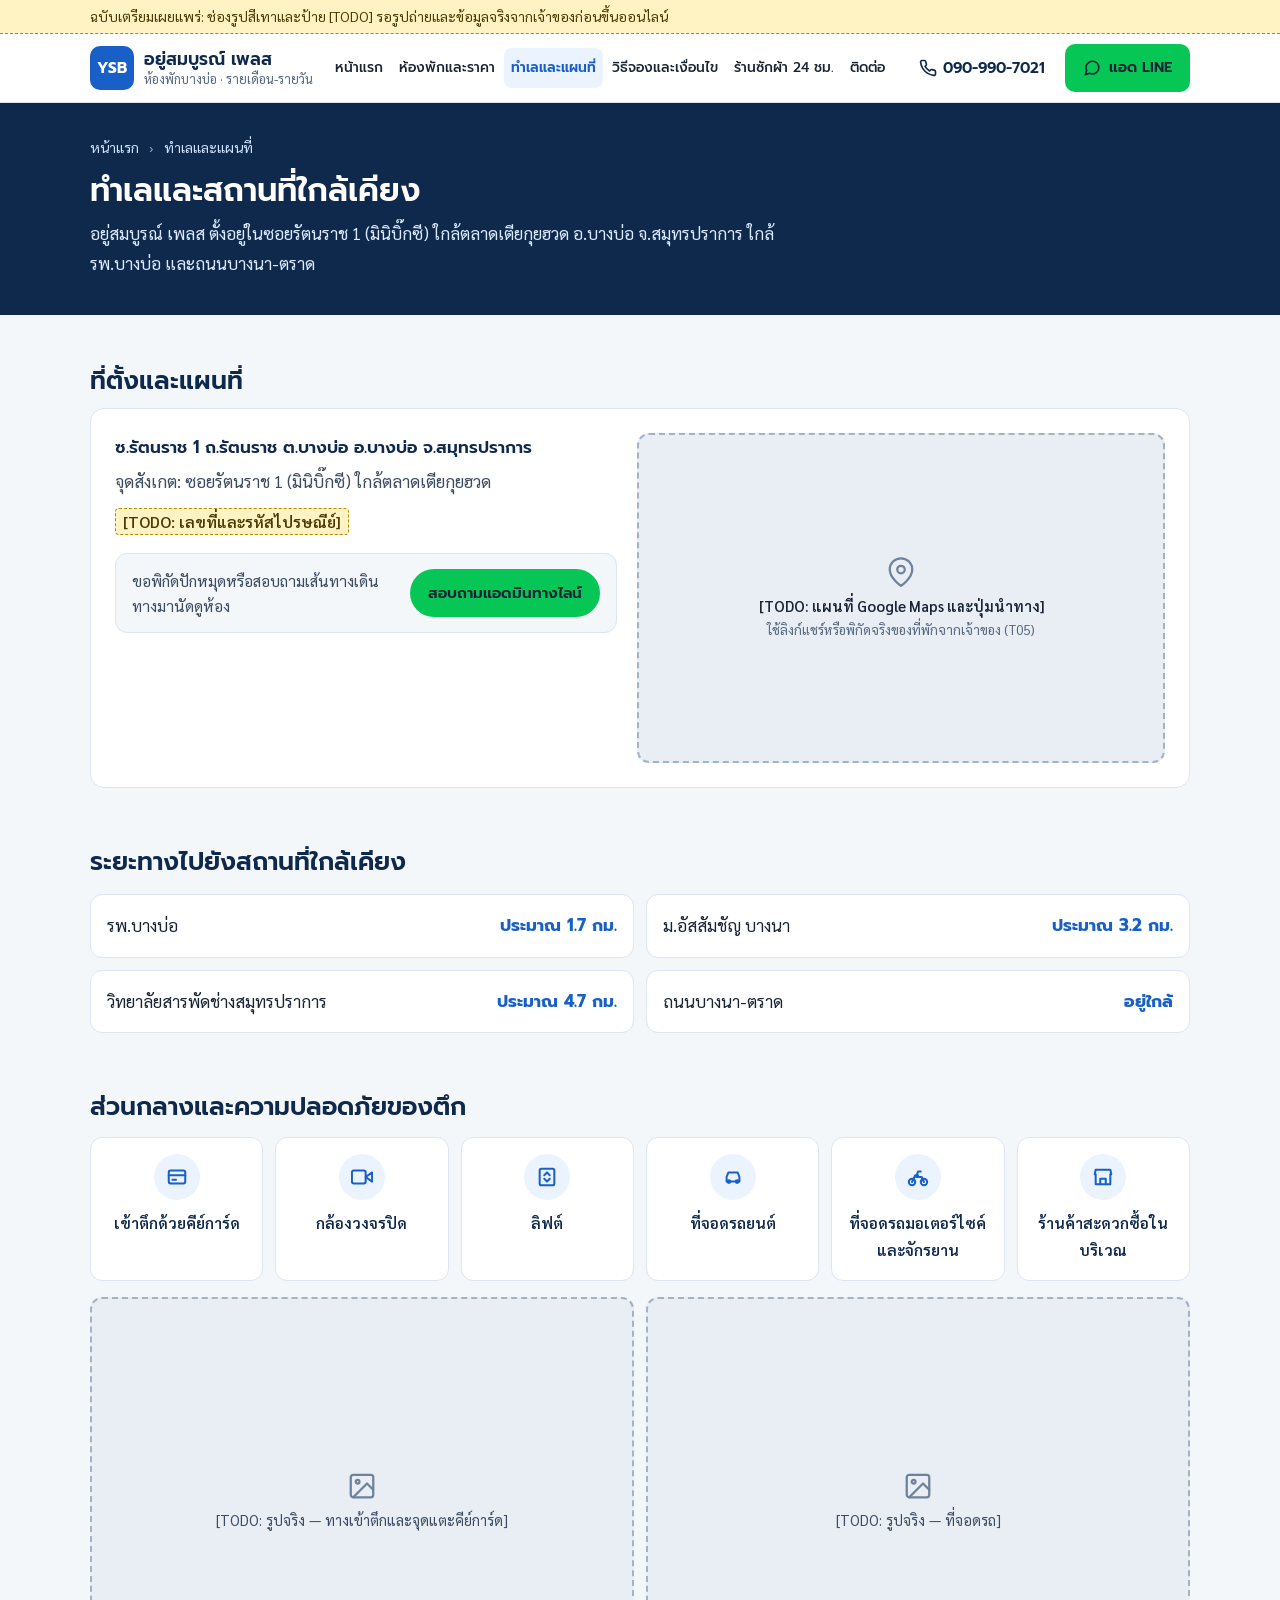
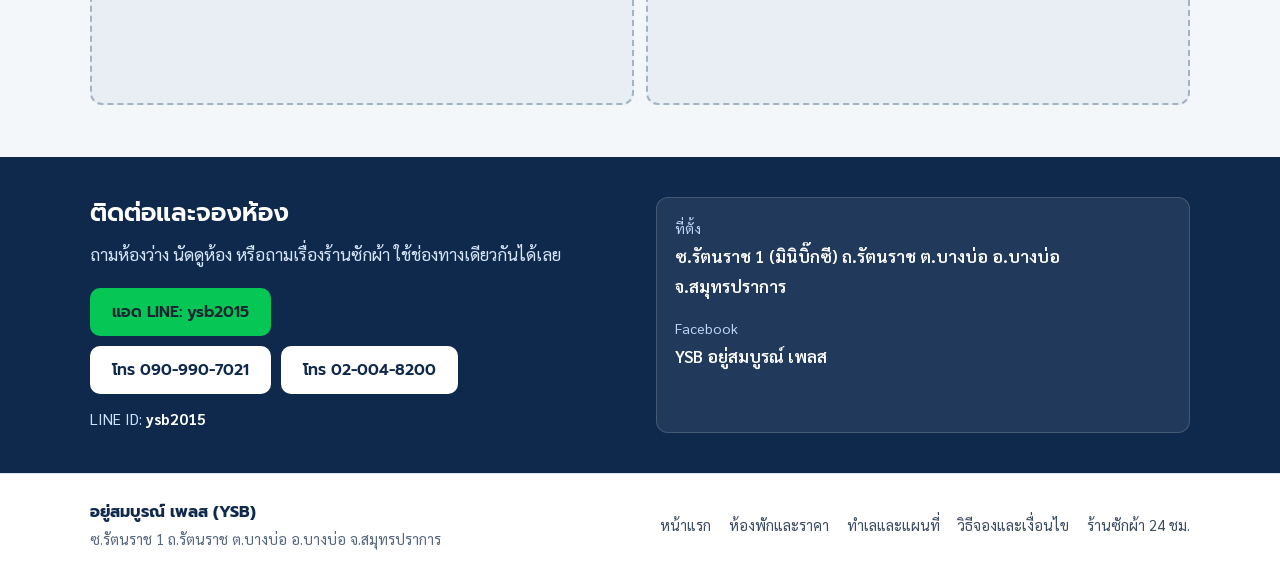
==== location.html @ c750a1c7 "YSB อยู่สมบูรณ์เพลส website (draft, noindex)" ====
<!doctype html>
<html lang="th">
<head>
  <meta charset="utf-8">
  <meta name="viewport" content="width=device-width, initial-scale=1, viewport-fit=cover">
  <title>ทำเลและสถานที่ใกล้เคียง บางบ่อ | อยู่สมบูรณ์ เพลส (YSB)</title>
  <meta name="description" content="ที่ตั้งและทำเล อยู่สมบูรณ์ เพลส ซอยรัตนราช 1 (มินิบิ๊กซี) ใกล้ตลาดเตียกุยฮวด อ.บางบ่อ จ.สมุทรปราการ ห่าง รพ.บางบ่อ ประมาณ 1.7 กม. และ ม.อัสสัมชัญ บางนา ประมาณ 3.2 กม.">
  <meta name="robots" content="noindex">

  <meta property="og:type" content="website">
  <meta property="og:locale" content="th_TH">
  <meta property="og:site_name" content="อยู่สมบูรณ์ เพลส (YSB)">
  <meta property="og:title" content="ทำเลและสถานที่ใกล้เคียง บางบ่อ | อยู่สมบูรณ์ เพลส (YSB)">
  <meta property="og:description" content="ซอยรัตนราช 1 (มินิบิ๊กซี) ใกล้ รพ.บางบ่อ ประมาณ 1.7 กม. และถนนบางนา-ตราด พร้อมส่วนกลางและที่จอดรถ">

  <link rel="icon" type="image/svg+xml" href="assets/favicon.svg">
  <link rel="preconnect" href="https://fonts.googleapis.com">
  <link rel="preconnect" href="https://fonts.gstatic.com" crossorigin>
  <link href="https://fonts.googleapis.com/css2?family=Prompt:wght@500;600;700&family=Sarabun:wght@400;600;700&display=swap" rel="stylesheet">
  <link rel="stylesheet" href="styles.css">
</head>
<body>
  <a class="skip-link" href="#main">ข้ามไปที่เนื้อหา</a>

  <div class="draft-bar" role="note">
    <div class="wrap">
      <span>ฉบับเตรียมเผยแพร่: ช่องรูปสีเทาและป้าย [TODO] รอรูปถ่ายและข้อมูลจริงจากเจ้าของก่อนขึ้นออนไลน์</span>
    </div>
  </div>

  <header class="site-header">
    <div class="wrap header-inner">
      <a class="brand" href="index.html" aria-label="อยู่สมบูรณ์ เพลส (YSB) หน้าแรก">
        <span class="brand-mark" aria-hidden="true">YSB</span>
        <span class="brand-text">
          <strong>อยู่สมบูรณ์ เพลส</strong>
          <small>ห้องพักบางบ่อ · รายเดือน-รายวัน</small>
        </span>
      </a>

      <nav class="main-nav" aria-label="เมนูหลัก">
        <a href="index.html">หน้าแรก</a>
        <a href="rooms.html">ห้องพักและราคา</a>
        <a href="location.html" aria-current="page">ทำเลและแผนที่</a>
        <a href="terms.html">วิธีจองและเงื่อนไข</a>
        <a href="laundry.html">ร้านซักผ้า 24 ชม.</a>
        <a href="#contact">ติดต่อ</a>
      </nav>

      <div class="header-actions">
        <a class="header-phone" href="tel:+66909907021">
          <svg class="ico" viewBox="0 0 24 24" aria-hidden="true"><path d="M22 16.92v3a2 2 0 0 1-2.18 2 19.79 19.79 0 0 1-8.63-3.07 19.5 19.5 0 0 1-6-6 19.79 19.79 0 0 1-3.07-8.67A2 2 0 0 1 4.11 2h3a2 2 0 0 1 2 1.72c.127.96.361 1.903.7 2.81a2 2 0 0 1-.45 2.11L8.09 9.91a16 16 0 0 0 6 6l1.27-1.27a2 2 0 0 1 2.11-.45c.907.339 1.85.573 2.81.7A2 2 0 0 1 22 16.92z"/></svg>
          <span>090-990-7021</span>
        </a>
        <a class="btn btn-line header-line" href="https://line.me/ti/p/~ysb2015" target="_blank" rel="noopener" aria-label="แอด LINE ถามห้องว่าง">
          <svg class="ico" viewBox="0 0 24 24" aria-hidden="true"><path d="M21 11.5a8.38 8.38 0 0 1-.9 3.8 8.5 8.5 0 0 1-7.6 4.7 8.38 8.38 0 0 1-3.8-.9L3 21l1.9-5.7a8.38 8.38 0 0 1-.9-3.8 8.5 8.5 0 0 1 4.7-7.6 8.38 8.38 0 0 1 3.8-.9h.5a8.48 8.48 0 0 1 8 8v.5z"/></svg>
          <span>แอด LINE<span class="line-label-extra"> ถามห้องว่าง</span></span>
        </a>
        <button class="menu-toggle" type="button" aria-expanded="false" aria-controls="mobile-nav" aria-label="เปิดเมนูนำทาง">
          <svg class="ico" viewBox="0 0 24 24" aria-hidden="true"><line x1="3" y1="6" x2="21" y2="6"/><line x1="3" y1="12" x2="21" y2="12"/><line x1="3" y1="18" x2="21" y2="18"/></svg>
        </button>
      </div>
    </div>

    <nav class="mobile-nav" id="mobile-nav" aria-label="เมนูมือถือ" hidden>
      <div class="wrap mobile-nav-links">
        <a href="index.html">หน้าแรก</a>
        <a href="rooms.html">ห้องพักและราคา</a>
        <a href="location.html" aria-current="page">ทำเลและแผนที่</a>
        <a href="terms.html">วิธีจอง เงื่อนไข และคำถามพบบ่อย</a>
        <a href="laundry.html">ร้านซักผ้า 24 ชั่วโมง</a>
        <a href="#contact">ติดต่อและจองห้อง</a>
      </div>
    </nav>
  </header>

  <main id="main">
    <section class="page-banner">
      <div class="wrap">
        <nav class="breadcrumb" aria-label="เส้นทางหน้า">
          <a href="index.html">หน้าแรก</a>
          <span aria-hidden="true">›</span>
          <span>ทำเลและแผนที่</span>
        </nav>
        <h1>ทำเลและสถานที่ใกล้เคียง</h1>
        <p>อยู่สมบูรณ์ เพลส ตั้งอยู่ในซอยรัตนราช 1 (มินิบิ๊กซี) ใกล้ตลาดเตียกุยฮวด อ.บางบ่อ จ.สมุทรปราการ ใกล้ รพ.บางบ่อ และถนนบางนา-ตราด</p>
      </div>
    </section>

    <section class="section" id="address-map">
      <div class="wrap">
        <h2>ที่ตั้งและแผนที่</h2>
        <div class="card location-card">
          <div class="location-info">
            <p class="address-line">ซ.รัตนราช 1 ถ.รัตนราช ต.บางบ่อ อ.บางบ่อ จ.สมุทรปราการ</p>
            <p class="landmark-line">จุดสังเกต: ซอยรัตนราช 1 (มินิบิ๊กซี) ใกล้ตลาดเตียกุยฮวด</p>
            <p class="todo-line"><span class="todo" data-todo="T05">[TODO: เลขที่และรหัสไปรษณีย์]</span></p>

            <div class="ask">
              <p>ขอพิกัดปักหมุดหรือสอบถามเส้นทางเดินทางมานัดดูห้อง</p>
              <a class="ask-line" href="https://line.me/ti/p/~ysb2015" target="_blank" rel="noopener">สอบถามแอดมินทางไลน์</a>
            </div>
          </div>

          <!-- แทนด้วย iframe แผนที่ Google ของที่พัก (title="แผนที่อยู่สมบูรณ์ เพลส", loading="lazy") และปุ่มนำทางด้วย Google Maps -->
          <figure class="photo-slot map-slot" data-todo="T05">
            <svg class="photo-ico" viewBox="0 0 24 24" aria-hidden="true"><path d="M21 10c0 7-9 13-9 13s-9-6-9-13a9 9 0 0 1 18 0z"/><circle cx="12" cy="10" r="3"/></svg>
            <figcaption>
              <strong>[TODO: แผนที่ Google Maps และปุ่มนำทาง]</strong>
              <small>ใช้ลิงก์แชร์หรือพิกัดจริงของที่พักจากเจ้าของ (T05)</small>
            </figcaption>
          </figure>
        </div>
      </div>
    </section>

    <section class="section" id="nearby">
      <div class="wrap">
        <h2>ระยะทางไปยังสถานที่ใกล้เคียง</h2>
        <div class="nearby-cards">
          <div class="nearby-card">
            <span>รพ.บางบ่อ</span>
            <strong>ประมาณ 1.7 กม.</strong>
          </div>
          <div class="nearby-card">
            <span>ม.อัสสัมชัญ บางนา</span>
            <strong>ประมาณ 3.2 กม.</strong>
          </div>
          <div class="nearby-card">
            <span>วิทยาลัยสารพัดช่างสมุทรปราการ</span>
            <strong>ประมาณ 4.7 กม.</strong>
          </div>
          <div class="nearby-card">
            <span>ถนนบางนา-ตราด</span>
            <strong>อยู่ใกล้</strong>
          </div>
        </div>
      </div>
    </section>

    <section class="section" id="building-facilities">
      <div class="wrap">
        <h2>ส่วนกลางและความปลอดภัยของตึก</h2>
        <ul class="amenity-grid">
          <li class="amenity-item">
            <span class="amenity-icon" aria-hidden="true">
              <svg viewBox="0 0 24 24"><rect x="3" y="5" width="18" height="14" rx="2"/><line x1="3" y1="10" x2="21" y2="10"/><line x1="7" y1="15" x2="11" y2="15"/></svg>
            </span>
            <span>เข้าตึกด้วยคีย์การ์ด</span>
          </li>
          <li class="amenity-item">
            <span class="amenity-icon" aria-hidden="true">
              <svg viewBox="0 0 24 24"><path d="M23 7l-7 5 7 5V7z"/><rect x="1" y="5" width="15" height="14" rx="2"/></svg>
            </span>
            <span>กล้องวงจรปิด</span>
          </li>
          <li class="amenity-item">
            <span class="amenity-icon" aria-hidden="true">
              <svg viewBox="0 0 24 24"><rect x="4" y="3" width="16" height="18" rx="2"/><polyline points="9 10 12 7 15 10"/><polyline points="9 14 12 17 15 14"/></svg>
            </span>
            <span>ลิฟต์</span>
          </li>
          <li class="amenity-item">
            <span class="amenity-icon" aria-hidden="true">
              <svg viewBox="0 0 24 24"><path d="M5 17h14v-5l-2-5H7l-2 5v5z"/><circle cx="7.5" cy="17" r="1.5"/><circle cx="16.5" cy="17" r="1.5"/></svg>
            </span>
            <span>ที่จอดรถยนต์</span>
          </li>
          <li class="amenity-item">
            <span class="amenity-icon" aria-hidden="true">
              <svg viewBox="0 0 24 24"><circle cx="5.5" cy="17.5" r="3.5"/><circle cx="18.5" cy="17.5" r="3.5"/><path d="M15 6h-3l-2 6h6l2.5 5.5"/><path d="M5.5 17.5L9 10h3"/></svg>
            </span>
            <span>ที่จอดรถมอเตอร์ไซค์และจักรยาน</span>
          </li>
          <li class="amenity-item">
            <span class="amenity-icon" aria-hidden="true">
              <svg viewBox="0 0 24 24"><path d="M3 9l1-5h16l1 5"/><path d="M4 9v11h16V9"/><path d="M9 20v-6h6v6"/></svg>
            </span>
            <span>ร้านค้าสะดวกซื้อในบริเวณ</span>
          </li>
        </ul>

        <div class="photo-row-two">
          <figure class="photo-slot" data-todo="T04">
            <svg class="photo-ico" viewBox="0 0 24 24" aria-hidden="true"><rect x="3" y="3" width="18" height="18" rx="2"/><circle cx="8.5" cy="8.5" r="1.5"/><polyline points="21 15 16 10 5 21"/></svg>
            <figcaption>[TODO: รูปจริง — ทางเข้าตึกและจุดแตะคีย์การ์ด]</figcaption>
          </figure>
          <figure class="photo-slot" data-todo="T04">
            <svg class="photo-ico" viewBox="0 0 24 24" aria-hidden="true"><rect x="3" y="3" width="18" height="18" rx="2"/><circle cx="8.5" cy="8.5" r="1.5"/><polyline points="21 15 16 10 5 21"/></svg>
            <figcaption>[TODO: รูปจริง — ที่จอดรถ]</figcaption>
          </figure>
        </div>
      </div>
    </section>

    <section class="contact-section" id="contact">
      <div class="wrap contact-grid">
        <div>
          <h2>ติดต่อและจองห้อง</h2>
          <p class="contact-intro">ถามห้องว่าง นัดดูห้อง หรือถามเรื่องร้านซักผ้า ใช้ช่องทางเดียวกันได้เลย</p>
          <div class="contact-actions">
            <a class="btn btn-line" href="https://line.me/ti/p/~ysb2015" target="_blank" rel="noopener">แอด LINE: ysb2015</a>
            <a class="btn btn-white" href="tel:+66909907021">โทร 090-990-7021</a>
            <a class="btn btn-white" href="tel:+6620048200">โทร 02-004-8200</a>
          </div>
          <p class="contact-line-id">LINE ID: <strong>ysb2015</strong></p>
        </div>
        <dl class="contact-facts">
          <div><dt>ที่ตั้ง</dt><dd>ซ.รัตนราช 1 (มินิบิ๊กซี) ถ.รัตนราช ต.บางบ่อ อ.บางบ่อ จ.สมุทรปราการ</dd></div>
          <div><dt>Facebook</dt><dd>YSB อยู่สมบูรณ์ เพลส</dd></div>
        </dl>
      </div>
    </section>
  </main>

  <footer class="site-footer">
    <div class="wrap footer-inner">
      <div>
        <strong>อยู่สมบูรณ์ เพลส (YSB)</strong>
        <p>ซ.รัตนราช 1 ถ.รัตนราช ต.บางบ่อ อ.บางบ่อ จ.สมุทรปราการ</p>
      </div>
      <nav class="footer-links" aria-label="เมนูล่าง">
        <a href="index.html">หน้าแรก</a>
        <a href="rooms.html">ห้องพักและราคา</a>
        <a href="location.html">ทำเลและแผนที่</a>
        <a href="terms.html">วิธีจองและเงื่อนไข</a>
        <a href="laundry.html">ร้านซักผ้า 24 ชม.</a>
      </nav>
    </div>
  </footer>

  <div class="sticky-cta" aria-label="ช่องทางติดต่อด่วน">
    <a class="btn btn-line" href="https://line.me/ti/p/~ysb2015" target="_blank" rel="noopener">แอด LINE</a>
    <a class="btn btn-call" href="tel:+66909907021">โทร 090-990-7021</a>
  </div>

  <script src="app.js" defer></script>
</body>
</html>
---- styles.css ----
/* ==========================================================================
   อยู่สมบูรณ์ เพลส (YSB) — Production Booking-Site Design System
   Clean White/Blue Layout · Mobile-First · WCAG AA · Prompt + Sarabun
   ========================================================================== */

:root {
  /* Primary Booking Blues (Trip-style clean white/blue palette) */
  --navy: #0F294D;
  --navy-soft: #173A6B;
  --blue: #1860C8;         /* White text on #1860C8 = 5.88:1 (WCAG AA) */
  --blue-hover: #134FA6;
  --blue-soft: #EBF3FF;
  --blue-border: #C5DBFA;
  --sky: #2D84E8;

  /* Neutrals */
  --bg: #F4F7FA;
  --white: #FFFFFF;
  --ink: #182334;          /* Primary text on white = 15.6:1 */
  --soft: #3B4B61;         /* Secondary text on white = 8.7:1 */
  --muted: #55677F;        /* Muted text on white = 5.7:1 (WCAG AA) */
  --line: #DCE5F0;

  /* Strict Brand Accents */
  --line-green: #06C755;   /* LINE buttons ONLY; always pair with --ink text */
  --line-green-hover: #05B14C;
  --orange: #F2913D;       /* 24h Laundry ONLY; always pair with --ink text */
  --orange-soft: #FFF5EC;
  --orange-border: #F5C392;

  /* Typography & Layout */
  --head: 'Prompt', 'Leelawadee UI', 'Segoe UI', Tahoma, sans-serif;
  --body: 'Sarabun', 'Leelawadee UI', 'Segoe UI', Tahoma, sans-serif;
  --wrap: 1140px;
  --radius-card: 14px;
  --radius-btn: 10px;
}

*, *::before, *::after { box-sizing: border-box; }
[hidden] { display: none !important; }
html { -webkit-text-size-adjust: 100%; }

body {
  margin: 0;
  font-family: var(--body);
  font-size: 1.0625rem; /* 17px mobile baseline */
  line-height: 1.75;
  color: var(--ink);
  background: var(--bg);
  padding-bottom: calc(76px + env(safe-area-inset-bottom));
  overflow-x: hidden;
}

h1, h2, h3, h4, p, ul, ol, dl, dd, figure, table { margin: 0; }
ul { padding: 0; list-style: none; }
a { color: var(--blue); }

:focus-visible {
  outline: 3px solid var(--navy);
  outline-offset: 2px;
  border-radius: 4px;
}

.wrap {
  max-width: var(--wrap);
  margin: 0 auto;
  padding: 0 16px;
}

.skip-link {
  position: absolute;
  left: -9999px;
  top: 0;
  background: var(--white);
  color: var(--navy);
  padding: 12px 16px;
  font-family: var(--head);
  font-weight: 600;
  z-index: 120;
}
.skip-link:focus { left: 8px; top: 8px; }

/* ---------- Icons ---------- */
.ico, .chip-ico {
  flex: none;
  fill: none;
  stroke: currentColor;
  stroke-width: 2.2;
  stroke-linecap: round;
  stroke-linejoin: round;
}
.ico { width: 18px; height: 18px; }
.chip-ico { width: 15px; height: 15px; color: var(--blue); }

/* ---------- Pre-launch Draft Notice & TODO Placeholders ---------- */
.draft-bar {
  background: #FFF3C4;
  color: #4D3A00;
  border-bottom: 1px dashed #B58900;
  font-size: 0.875rem;
  line-height: 1.5;
  padding: 6px 0;
}
.todo {
  display: inline;
  background: #FFF3C4;
  color: #4D3A00;
  border: 1px dashed #B58900;
  border-radius: 4px;
  padding: 2px 7px;
  font-size: 0.92em;
  font-weight: 600;
  -webkit-box-decoration-break: clone;
  box-decoration-break: clone;
}
.todo-line { margin-top: 10px; }

.photo-slot {
  display: flex;
  flex-direction: column;
  align-items: center;
  justify-content: center;
  gap: 8px;
  text-align: center;
  padding: 16px;
  aspect-ratio: 4 / 3;
  background: #E8EEF3;
  border: 2px dashed #A3B3C4;
  border-radius: 12px;
  color: var(--soft);
  font-size: 0.92rem;
  line-height: 1.45;
}
.photo-slot figcaption { max-width: 24em; }
.photo-slot figcaption strong {
  display: block;
  font-weight: 600;
  color: var(--ink);
}
.photo-slot small {
  display: block;
  color: var(--muted);
  font-size: 0.84rem;
  margin-top: 3px;
}
.photo-ico {
  width: 30px;
  height: 30px;
  fill: none;
  stroke: #6E8299;
  stroke-width: 1.8;
  stroke-linecap: round;
  stroke-linejoin: round;
}

/* ---------- Buttons ---------- */
.btn {
  display: inline-flex;
  align-items: center;
  justify-content: center;
  gap: 8px;
  min-height: 48px;
  padding: 11px 20px;
  border-radius: var(--radius-btn);
  border: 2px solid transparent;
  font-family: var(--head);
  font-weight: 600;
  font-size: 0.98rem;
  line-height: 1.3;
  text-decoration: none;
  text-align: center;
  cursor: pointer;
}
.btn-line {
  background: var(--line-green);
  color: var(--ink);
}
.btn-line:hover { background: var(--line-green-hover); }

.btn-search,
.btn-primary,
.btn-call {
  background: var(--blue);
  color: var(--white);
}
.btn-search:hover,
.btn-primary:hover,
.btn-call:hover { background: var(--blue-hover); }
.btn-search { width: 100%; min-height: 52px; }

.btn-outline {
  background: var(--white);
  color: var(--blue);
  border-color: var(--blue);
}
.btn-outline:hover { background: var(--blue-soft); }

.btn-white {
  background: var(--white);
  color: var(--navy);
}
.btn-white:hover { background: var(--blue-soft); }

.btn-block { width: 100%; }

/* ---------- "สอบถามแอดมินทางไลน์" Box ---------- */
.ask {
  display: flex;
  flex-wrap: wrap;
  align-items: center;
  gap: 10px 18px;
  margin-top: 16px;
  padding: 14px 16px;
  background: var(--white);
  border: 1px solid var(--line);
  border-radius: 12px;
}
.card .ask { background: var(--bg); }
.ask p {
  flex: 1 1 16em;
  color: var(--soft);
  font-size: 0.98rem;
  line-height: 1.6;
}
.ask-line {
  display: inline-flex;
  align-items: center;
  justify-content: center;
  min-height: 48px;
  padding: 8px 18px;
  border-radius: 999px;
  background: var(--line-green);
  color: var(--ink);
  font-family: var(--head);
  font-weight: 600;
  font-size: 0.95rem;
  line-height: 1.3;
  text-decoration: none;
  white-space: nowrap;
}
.ask-line:hover { background: var(--line-green-hover); }

/* ---------- Top Header ---------- */
.site-header {
  position: sticky;
  top: 0;
  z-index: 40;
  background: var(--white);
  border-bottom: 1px solid var(--line);
}
.header-inner {
  display: flex;
  align-items: center;
  justify-content: space-between;
  gap: 12px;
  min-height: 68px;
  flex-wrap: nowrap;
}
.brand {
  display: inline-flex;
  align-items: center;
  gap: 10px;
  min-height: 48px;
  text-decoration: none;
  color: var(--navy);
  flex-shrink: 0;
}
.brand-mark {
  display: grid;
  place-items: center;
  width: 44px;
  height: 44px;
  border-radius: 10px;
  background: var(--blue);
  color: var(--white);
  font-family: var(--head);
  font-weight: 700;
  font-size: 0.96rem;
  letter-spacing: 0.02em;
  flex: none;
}
.brand-text {
  display: flex;
  flex-direction: column;
  justify-content: center;
  line-height: 1.25;
  flex-shrink: 0;
}
.brand-text strong {
  font-family: var(--head);
  font-weight: 600;
  font-size: 1rem;
  color: var(--navy);
  white-space: nowrap;
}
.brand-text small {
  display: none;
  font-size: 0.8rem;
  color: var(--muted);
  white-space: nowrap;
}

.main-nav { display: none; }
.header-actions {
  display: flex;
  align-items: center;
  gap: 8px;
  flex-shrink: 0;
}
.header-phone { display: none; }
.header-line {
  padding: 8px 12px;
  font-size: 0.88rem;
  min-height: 48px;
}
.header-line span { white-space: nowrap; }
.line-label-extra { display: none; }

.menu-toggle {
  display: inline-flex;
  align-items: center;
  justify-content: center;
  width: 48px;
  height: 48px;
  border: 1px solid var(--line);
  border-radius: 10px;
  background: var(--white);
  color: var(--navy);
  cursor: pointer;
}

.mobile-nav {
  background: var(--white);
  border-top: 1px solid var(--line);
  padding: 10px 0 16px;
}
.mobile-nav-links {
  display: grid;
  gap: 2px;
}
.mobile-nav-links a {
  display: flex;
  align-items: center;
  justify-content: space-between;
  min-height: 48px;
  padding: 8px 12px;
  border-radius: 8px;
  text-decoration: none;
  color: var(--navy);
  font-family: var(--head);
  font-weight: 500;
  font-size: 1rem;
}
.mobile-nav-links a:hover,
.mobile-nav-links a[aria-current="page"] {
  background: var(--blue-soft);
  color: var(--blue);
}

/* ---------- Subpage Banner & Breadcrumb ---------- */
.page-banner {
  background: var(--navy);
  color: var(--white);
  padding: 24px 0 28px;
}
.page-banner.is-laundry {
  background: var(--navy);
  border-bottom: 6px solid var(--orange);
}
.breadcrumb {
  display: flex;
  flex-wrap: wrap;
  align-items: center;
  gap: 6px 10px;
  font-size: 0.88rem;
  color: #CFE2FF;
  margin-bottom: 10px;
}
.breadcrumb a {
  color: #CFE2FF;
  text-decoration: none;
}
.breadcrumb a:hover { text-decoration: underline; }
.breadcrumb span[aria-hidden="true"] { color: #82A8DB; }
.page-banner h1 {
  font-family: var(--head);
  font-weight: 600;
  font-size: 1.65rem;
  line-height: 1.3;
  color: var(--white);
}
.page-banner p {
  margin-top: 8px;
  color: #DCEBFF;
  max-width: 44em;
}
.banner-actions {
  display: flex;
  flex-wrap: wrap;
  gap: 10px;
  margin-top: 16px;
}

/* ---------- Home Hero & Floating Booking Search Box ---------- */
.hero-backdrop {
  background: var(--navy);
  color: var(--white);
  padding: 22px 0 64px;
}
.hero-top-grid {
  display: grid;
  grid-template-columns: minmax(0, 1fr);
  gap: 20px;
}
.hero-top-grid > * { min-width: 0; }
.hero-location-pill {
  display: inline-flex;
  align-items: center;
  gap: 6px;
  background: rgba(255, 255, 255, 0.13);
  color: #DCEBFF;
  border-radius: 999px;
  padding: 5px 13px;
  font-size: 0.88rem;
  line-height: 1.4;
  margin-bottom: 10px;
}
.hero h1 {
  font-family: var(--head);
  font-weight: 600;
  font-size: 1.72rem;
  line-height: 1.3;
  color: var(--white);
}
.hero-tagline {
  font-family: var(--head);
  font-weight: 500;
  font-size: 1.08rem;
  color: #CFE2FF;
  margin-top: 6px;
}
.hero-lead {
  color: #E3EEFF;
  margin-top: 10px;
  max-width: 42em;
  font-size: 1rem;
  line-height: 1.7;
}

/* 4-Row Rate Board in Hero */
.quick-rates {
  display: grid;
  grid-template-columns: repeat(2, minmax(0, 1fr));
  gap: 8px;
  margin-top: 16px;
}
.quick-rate {
  background: rgba(255, 255, 255, 0.1);
  border: 1px solid rgba(255, 255, 255, 0.2);
  border-radius: 10px;
  padding: 10px 12px;
  display: flex;
  flex-direction: column;
  justify-content: space-between;
  gap: 4px;
}
.quick-rate dt {
  font-size: 0.9rem;
  line-height: 1.35;
  color: #E2EEFF;
}
.quick-rate dt small {
  display: block;
  font-size: 0.8rem;
  color: #BDD6FA;
}
.quick-rate dd {
  font-family: var(--head);
  font-weight: 600;
  font-size: 1.05rem;
  line-height: 1.3;
  color: var(--white);
}
.quick-rate dd small {
  display: block;
  font-family: var(--body);
  font-weight: 400;
  font-size: 0.82rem;
  color: #CFE2FF;
}
.quick-rate-laundry {
  background: var(--orange);
  border-color: var(--orange);
}
.quick-rate-laundry dt,
.quick-rate-laundry dt small,
.quick-rate-laundry dd {
  color: var(--ink);
}

.hero-cta-inline {
  display: flex;
  flex-wrap: wrap;
  align-items: center;
  gap: 10px 14px;
  margin-top: 16px;
}
.hero-cta-note {
  font-size: 0.92rem;
  color: #CFE2FF;
}
.hero-cta-note strong { color: var(--white); }

.hero-photo {
  background: #DCE5EE;
  border-color: #8CA3BA;
  aspect-ratio: 16 / 10;
}

/* Floating Booking / Search Box */
.search-wrap {
  margin-top: -44px;
  position: relative;
  z-index: 10;
}
.booking-box {
  background: var(--white);
  border: 1px solid var(--line);
  border-radius: 16px;
  box-shadow: 0 6px 20px rgba(15, 41, 77, 0.08);
  overflow: hidden;
}
.booking-tabs {
  display: flex;
  border-bottom: 1px solid var(--line);
  background: #F8FAFD;
  padding: 0 12px;
  gap: 4px;
}
.booking-tab {
  display: inline-flex;
  align-items: center;
  justify-content: center;
  gap: 8px;
  min-height: 52px;
  padding: 12px 20px;
  border: 0;
  border-bottom: 3px solid transparent;
  background: transparent;
  color: var(--soft);
  font-family: var(--head);
  font-weight: 600;
  font-size: 1rem;
  cursor: pointer;
}
.booking-tab:hover { color: var(--blue); }
.booking-tab.is-active {
  color: var(--blue);
  border-bottom-color: var(--blue);
  background: var(--white);
}

.booking-body { padding: 16px; }
.booking-fields { display: grid; gap: 12px; }
.field-box {
  display: flex;
  flex-direction: column;
  gap: 4px;
  padding: 10px 12px;
  border: 1px solid #C9D7E6;
  border-radius: 10px;
  background: var(--white);
}
.field-box:focus-within {
  border-color: var(--blue);
  box-shadow: 0 0 0 2px rgba(24, 96, 200, 0.14);
}
.field-box label {
  font-size: 0.84rem;
  font-weight: 600;
  color: var(--muted);
  display: flex;
  align-items: center;
  justify-content: space-between;
  gap: 8px;
}
.nights-pill {
  background: var(--blue-soft);
  color: var(--blue);
  border-radius: 999px;
  padding: 1px 9px;
  font-family: var(--head);
  font-size: 0.78rem;
  font-weight: 600;
}
.field-box input,
.field-box select {
  width: 100%;
  border: 0;
  background: transparent;
  font-family: var(--body);
  font-size: 1rem;
  font-weight: 600;
  color: var(--ink);
  min-height: 32px;
  padding: 2px 0;
}
.field-box input:focus,
.field-box select:focus { outline: none; }
.field-action { display: flex; align-items: stretch; }

.booking-meta {
  margin-top: 14px;
  padding-top: 12px;
  border-top: 1px solid var(--line);
  font-size: 0.92rem;
  color: var(--soft);
}
.booking-summary-line {
  display: flex;
  flex-wrap: wrap;
  align-items: center;
  gap: 6px 10px;
}
.meta-sep { color: #B4C2D1; }
.copy-inquiry-btn {
  border: 1px solid var(--blue-border);
  background: var(--blue-soft);
  color: var(--navy);
  border-radius: 999px;
  padding: 4px 12px;
  min-height: 38px;
  font-family: var(--body);
  font-weight: 600;
  font-size: 0.88rem;
  cursor: pointer;
}
.copy-inquiry-btn:hover { background: #DCEBFF; }
.copy-feedback {
  color: #0D6E37;
  font-weight: 600;
  font-size: 0.88rem;
}
.booking-note {
  margin-top: 6px;
  font-size: 0.88rem;
  color: var(--muted);
}

/* ---------- Bento Gallery Strip (Trip.com Property Gallery Style) ---------- */
.bento-gallery {
  display: grid;
  grid-template-columns: repeat(2, minmax(0, 1fr));
  gap: 10px;
}
.bento-gallery .bento-main {
  grid-column: 1 / -1;
}

/* ---------- Sections & Cards ---------- */
.section {
  padding: 38px 0 8px;
  scroll-margin-top: 80px;
}
h2 {
  font-family: var(--head);
  font-weight: 600;
  font-size: 1.4rem;
  line-height: 1.35;
  color: var(--navy);
  margin-bottom: 10px;
}
h3 {
  font-family: var(--head);
  font-weight: 600;
  font-size: 1.12rem;
  line-height: 1.4;
  color: var(--navy);
}
h4 {
  font-family: var(--head);
  font-weight: 600;
  font-size: 1rem;
  color: var(--navy);
}
.section-sub {
  color: var(--soft);
  margin-bottom: 16px;
  max-width: 46em;
}
.card {
  background: var(--white);
  border: 1px solid var(--line);
  border-radius: var(--radius-card);
  padding: 18px;
}
.section-link {
  display: inline-flex;
  align-items: center;
  gap: 6px;
  min-height: 44px;
  font-family: var(--head);
  font-weight: 600;
  font-size: 0.94rem;
  color: var(--blue);
  text-decoration: none;
  white-space: nowrap;
}
.section-link:hover { text-decoration: underline; }

/* ---------- Room Result Cards ---------- */
.section-head-row {
  display: flex;
  flex-direction: column;
  gap: 12px;
  margin-bottom: 18px;
}
.section-head-row .section-sub { margin-bottom: 0; }

.filter-pills {
  display: flex;
  flex-wrap: wrap;
  gap: 8px;
}
.filter-pill {
  min-height: 44px;
  padding: 8px 16px;
  border-radius: 999px;
  border: 1px solid var(--line);
  background: var(--white);
  color: var(--soft);
  font-family: var(--head);
  font-weight: 500;
  font-size: 0.92rem;
  cursor: pointer;
}
.filter-pill:hover { border-color: var(--blue); color: var(--blue); }
.filter-pill.is-active {
  background: var(--blue);
  border-color: var(--blue);
  color: var(--white);
}

.room-list { display: grid; gap: 16px; }
.room-card {
  background: var(--white);
  border: 1px solid var(--line);
  border-radius: var(--radius-card);
  overflow: hidden;
  display: grid;
}
.room-card.is-highlighted {
  border-color: var(--blue);
  box-shadow: 0 0 0 2px rgba(24, 96, 200, 0.16);
}
.room-media {
  position: relative;
  padding: 14px 14px 0;
}
.room-photo { aspect-ratio: 16 / 10; }
.room-tag {
  position: absolute;
  top: 24px;
  left: 24px;
  border-radius: 999px;
  padding: 4px 12px;
  font-family: var(--head);
  font-weight: 600;
  font-size: 0.82rem;
  line-height: 1.3;
}
.tag-monthly { background: var(--navy); color: var(--white); }
.tag-daily { background: var(--blue); color: var(--white); }

.room-info { padding: 16px 18px; }
.room-spec {
  color: var(--muted);
  font-size: 0.94rem;
  margin-top: 3px;
}

.chip-list {
  display: flex;
  flex-wrap: wrap;
  gap: 6px;
  margin-top: 12px;
}
.chip-list li {
  display: inline-flex;
  align-items: center;
  gap: 5px;
  background: var(--blue-soft);
  color: var(--navy);
  border: 1px solid var(--blue-border);
  border-radius: 999px;
  padding: 4px 11px;
  font-size: 0.88rem;
  line-height: 1.35;
}

.room-conditions {
  margin-top: 12px;
  padding-top: 10px;
  border-top: 1px solid var(--line);
  display: grid;
  gap: 4px;
  font-size: 0.94rem;
  color: var(--soft);
}
.room-conditions li {
  position: relative;
  padding-left: 16px;
}
.room-conditions li::before {
  content: "";
  position: absolute;
  left: 0;
  top: 0.65em;
  width: 7px;
  height: 7px;
  border-radius: 50%;
  background: var(--sky);
}

.room-price-col {
  padding: 14px 18px 18px;
  border-top: 1px solid var(--line);
  background: #FAFBFD;
  display: flex;
  flex-direction: column;
  justify-content: space-between;
  gap: 12px;
}
.price-prefix {
  display: block;
  font-size: 0.85rem;
  color: var(--muted);
}
.price-value {
  font-family: var(--head);
  font-weight: 700;
  font-size: 1.55rem;
  line-height: 1.25;
  color: var(--blue);
  margin-top: 2px;
}
.price-value span {
  font-family: var(--body);
  font-weight: 600;
  font-size: 0.95rem;
  color: var(--soft);
}
.price-sub {
  display: block;
  font-size: 0.86rem;
  color: var(--muted);
  margin-top: 3px;
}

/* Comparison Table & Room Contents */
.table-scroll {
  overflow-x: auto;
  -webkit-overflow-scrolling: touch;
}
.compare-table {
  width: 100%;
  min-width: 600px;
  border-collapse: collapse;
  font-size: 0.96rem;
}
.compare-table th,
.compare-table td {
  padding: 12px 14px;
  border-top: 1px solid var(--line);
  text-align: left;
  vertical-align: top;
}
.compare-table thead th {
  border-top: 0;
  background: var(--blue-soft);
  color: var(--navy);
  font-family: var(--head);
  font-weight: 600;
}
.compare-table tbody th {
  font-weight: 600;
  color: var(--navy);
  white-space: nowrap;
}

.room-compare { margin-top: 18px; }
.compare-grid {
  display: grid;
  gap: 14px;
  margin-top: 12px;
}
.compare-col {
  background: var(--bg);
  border: 1px solid var(--line);
  border-radius: 10px;
  padding: 14px;
}
.compare-desc {
  color: var(--soft);
  margin-top: 4px;
  font-size: 0.96rem;
}
.other-building-bar { margin-top: 14px; }

/* ---------- Daily Stay Cost Estimator (Real Verified Numbers Only) ---------- */
.estimator-grid {
  display: grid;
  gap: 14px;
  margin-top: 12px;
}
.estimator-result {
  background: var(--blue-soft);
  border: 1px solid var(--blue-border);
  border-radius: 12px;
  padding: 16px;
}
.estimator-rows {
  display: grid;
  gap: 8px;
}
.estimator-rows div {
  display: flex;
  justify-content: space-between;
  gap: 12px;
  font-size: 0.96rem;
}
.estimator-total {
  margin-top: 10px;
  padding-top: 10px;
  border-top: 2px solid var(--blue);
  font-family: var(--head);
  font-weight: 600;
  font-size: 1.12rem;
  color: var(--blue);
}
.estimator-note {
  margin-top: 8px;
  font-size: 0.88rem;
  color: var(--soft);
}

/* ---------- Price Summary (8,400 Breakdown) ---------- */
.summary-layout { display: grid; gap: 16px; }
.summary-header {
  display: flex;
  flex-wrap: wrap;
  align-items: center;
  justify-content: space-between;
  gap: 8px;
  margin-bottom: 12px;
}
.summary-header h2 { margin-bottom: 0; }
.summary-badge {
  display: inline-block;
  background: var(--blue-soft);
  color: var(--navy);
  border: 1px solid var(--blue-border);
  border-radius: 999px;
  padding: 4px 12px;
  font-family: var(--head);
  font-size: 0.86rem;
  font-weight: 500;
}

.costs-table { width: 100%; border-collapse: collapse; }
.costs-table th,
.costs-table td {
  padding: 12px 6px;
  border-top: 1px solid var(--line);
  text-align: left;
  vertical-align: top;
}
.costs-table tr:first-child th,
.costs-table tr:first-child td { border-top: 0; }
.costs-table th { font-weight: 400; color: var(--soft); }
.costs-table td {
  text-align: right;
  font-weight: 700;
  white-space: nowrap;
  color: var(--ink);
}
.costs-table .total-row th,
.costs-table .total-row td {
  border-top: 2px solid var(--blue);
  padding-top: 14px;
  font-family: var(--head);
  font-weight: 600;
  font-size: 1.15rem;
  color: var(--blue);
}

.utility-card {
  display: flex;
  flex-direction: column;
  gap: 12px;
}
.utility-list { display: grid; gap: 10px; }
.utility-list > div {
  display: flex;
  justify-content: space-between;
  align-items: baseline;
  gap: 12px;
  padding-bottom: 8px;
  border-bottom: 1px solid var(--line);
}
.utility-list dt { color: var(--soft); font-size: 0.96rem; }
.utility-list dd {
  font-family: var(--head);
  font-weight: 600;
  color: var(--navy);
  white-space: nowrap;
}
.utility-note {
  font-size: 0.9rem;
  color: var(--muted);
  line-height: 1.6;
}
.cta-sub {
  text-align: center;
  font-size: 0.92rem;
  color: var(--soft);
}

/* ---------- Amenities Icon Row ---------- */
.amenity-grid {
  display: grid;
  grid-template-columns: repeat(2, minmax(0, 1fr));
  gap: 12px;
  margin-top: 12px;
}
.amenity-item {
  background: var(--white);
  border: 1px solid var(--line);
  border-radius: 12px;
  padding: 16px 12px;
  display: flex;
  flex-direction: column;
  align-items: center;
  text-align: center;
  gap: 10px;
  font-weight: 600;
  font-size: 0.96rem;
  color: var(--navy);
}
.amenity-icon {
  display: grid;
  place-items: center;
  width: 46px;
  height: 46px;
  border-radius: 50%;
  background: var(--blue-soft);
  color: var(--blue);
}
.amenity-icon svg {
  width: 22px;
  height: 22px;
  fill: none;
  stroke: currentColor;
  stroke-width: 2.2;
  stroke-linecap: round;
  stroke-linejoin: round;
}

.photo-row-two {
  display: grid;
  grid-template-columns: 1fr;
  gap: 12px;
  margin-top: 16px;
}
.photo-row-four {
  display: grid;
  grid-template-columns: repeat(2, minmax(0, 1fr));
  gap: 12px;
  margin-top: 16px;
}

/* ---------- Location & Nearby ---------- */
.location-card { display: grid; grid-template-columns: minmax(0, 1fr); gap: 20px; }
.location-card > * { min-width: 0; }
.nearby-list li > span { min-width: 0; }
.address-line {
  font-family: var(--head);
  font-weight: 600;
  font-size: 1.06rem;
  color: var(--navy);
}
.landmark-line { color: var(--soft); margin-top: 4px; }
.location-info h3 {
  margin-top: 18px;
  margin-bottom: 8px;
  font-size: 1.04rem;
}
.nearby-list li {
  display: flex;
  justify-content: space-between;
  gap: 12px;
  padding: 9px 0;
  border-top: 1px solid var(--line);
}
.nearby-list li strong {
  color: var(--navy);
  white-space: nowrap;
}
.nearby-cards {
  display: grid;
  gap: 12px;
  margin-top: 14px;
}
.nearby-card {
  background: var(--white);
  border: 1px solid var(--line);
  border-radius: 12px;
  padding: 16px;
  display: flex;
  align-items: center;
  justify-content: space-between;
  gap: 12px;
}
.nearby-card strong {
  font-family: var(--head);
  color: var(--blue);
  white-space: nowrap;
}
.map-slot {
  aspect-ratio: 16 / 10;
  width: 100%;
  min-height: 0;
}
@media (min-width: 768px) {
  .map-slot { min-height: 230px; }
}

/* ---------- Booking Steps ---------- */
.booking-steps-grid { display: grid; gap: 16px; }
.step-card h3 { margin-bottom: 12px; }
.step-list {
  counter-reset: step;
  display: grid;
  gap: 10px;
  padding: 0;
  list-style: none;
}
.step-list li {
  counter-increment: step;
  display: flex;
  align-items: flex-start;
  gap: 12px;
  color: var(--ink);
}
.step-list li::before {
  content: counter(step);
  flex: none;
  display: grid;
  place-items: center;
  width: 28px;
  height: 28px;
  border-radius: 50%;
  background: var(--blue-soft);
  color: var(--blue);
  font-family: var(--head);
  font-weight: 600;
  font-size: 0.9rem;
  margin-top: 2px;
}
.section-cta-row {
  display: grid;
  gap: 10px;
  margin-top: 16px;
}

/* ---------- House Rules & Terms ---------- */
.terms-grid { display: grid; gap: 22px; }
.terms-group h3 { margin-bottom: 8px; }
.bullet-list { display: grid; gap: 6px; }
.bullet-list li {
  display: flex;
  align-items: baseline;
  gap: 10px;
}
.bullet-list li::before {
  content: "";
  flex: none;
  width: 9px;
  height: 9px;
  border-radius: 50%;
  border: 2.2px solid var(--sky);
  transform: translateY(-1px);
}

/* ---------- 24-Hour Laundry (Orange Accent ONLY Here) ---------- */
.laundry-card { border-top: 6px solid var(--orange); }
.laundry-badge {
  display: inline-block;
  background: var(--orange);
  color: var(--ink);
  border-radius: 999px;
  padding: 3px 14px;
  font-family: var(--head);
  font-weight: 600;
  font-size: 0.92rem;
  margin-bottom: 8px;
}
.laundry-list li::before { border-color: var(--orange); }
.laundry-hours-grid {
  display: grid;
  gap: 12px;
  margin-top: 14px;
}
.laundry-hour-box {
  background: var(--orange-soft);
  border: 1px solid var(--orange-border);
  border-radius: 12px;
  padding: 14px 16px;
}
.laundry-hour-box dt {
  font-size: 0.9rem;
  color: var(--soft);
}
.laundry-hour-box dd {
  font-family: var(--head);
  font-weight: 600;
  font-size: 1.08rem;
  color: var(--ink);
  margin-top: 2px;
}

/* ---------- FAQ Accordion ---------- */
.faq-controls {
  display: flex;
  flex-wrap: wrap;
  align-items: center;
  justify-content: space-between;
  gap: 10px;
  margin-bottom: 12px;
}
.faq-toggle-all {
  min-height: 44px;
  padding: 6px 14px;
  border-radius: 999px;
  border: 1px solid var(--line);
  background: var(--white);
  color: var(--navy);
  font-family: var(--head);
  font-weight: 500;
  font-size: 0.9rem;
  cursor: pointer;
}
.faq-toggle-all:hover { border-color: var(--blue); color: var(--blue); }
.faq-card { padding: 0; overflow: hidden; }
.faq-item { border-top: 1px solid var(--line); }
.faq-item:first-child { border-top: 0; }
.faq-item summary {
  cursor: pointer;
  list-style: none;
  display: flex;
  align-items: center;
  justify-content: space-between;
  gap: 16px;
  padding: 16px 18px;
  min-height: 56px;
  font-family: var(--head);
  font-weight: 500;
  font-size: 1.02rem;
  color: var(--navy);
}
.faq-item summary::-webkit-details-marker { display: none; }
.faq-item summary:hover { background: #F8FBFF; }
.faq-item summary::after {
  content: "+";
  flex: none;
  display: grid;
  place-items: center;
  width: 28px;
  height: 28px;
  border-radius: 50%;
  background: var(--blue-soft);
  color: var(--blue);
  font-family: var(--head);
  font-weight: 600;
  font-size: 1.2rem;
  line-height: 1;
}
.faq-item[open] summary::after { content: "–"; }
.faq-body {
  padding: 0 18px 16px;
  color: var(--soft);
  max-width: 50em;
}
.faq-body p + p { margin-top: 8px; }

/* ---------- Contact & Footer ---------- */
.contact-section {
  margin-top: 44px;
  background: var(--navy);
  color: var(--white);
  padding: 40px 0;
}
.contact-section h2 { color: var(--white); }
.contact-intro {
  color: #D7E6FA;
  margin-bottom: 18px;
}
.contact-grid { display: grid; gap: 24px; }
.contact-actions { display: grid; gap: 10px; }
.contact-line-id {
  margin-top: 12px;
  color: #CFE2FF;
  font-size: 0.96rem;
}
.contact-line-id strong { color: var(--white); }
.contact-facts {
  background: rgba(255, 255, 255, 0.08);
  border: 1px solid rgba(255, 255, 255, 0.16);
  border-radius: 12px;
  padding: 18px;
  display: grid;
  gap: 14px;
  align-content: start;
}
.contact-facts dt { font-size: 0.88rem; color: #BDD6FA; }
.contact-facts dd { font-weight: 600; color: var(--white); margin-top: 2px; }

.site-footer {
  background: var(--white);
  border-top: 1px solid var(--line);
  padding: 24px 0 30px;
  font-size: 0.92rem;
  color: var(--muted);
}
.footer-inner {
  display: flex;
  flex-direction: column;
  gap: 14px;
}
.footer-inner strong {
  font-family: var(--head);
  color: var(--navy);
  font-size: 1rem;
}
.footer-links {
  display: flex;
  flex-wrap: wrap;
  gap: 8px 18px;
}
.footer-links a {
  color: var(--soft);
  text-decoration: none;
  padding: 6px 0;
}
.footer-links a:hover {
  color: var(--blue);
  text-decoration: underline;
}

/* ---------- Mobile Sticky Bottom Bar ---------- */
.sticky-cta {
  position: fixed;
  left: 0;
  right: 0;
  bottom: 0;
  z-index: 30;
  display: grid;
  grid-template-columns: 1fr 1fr;
  gap: 8px;
  background: var(--white);
  border-top: 1px solid var(--line);
  padding: 8px 12px calc(8px + env(safe-area-inset-bottom));
}
.sticky-cta .btn {
  min-height: 50px;
  padding: 8px 10px;
  font-size: 0.96rem;
}

/* ---------- Hidden Chatbot Shell ---------- */
.chat-button {
  position: fixed;
  right: 18px;
  bottom: 18px;
  padding: 12px 18px;
  background: var(--navy);
  color: var(--white);
  border: none;
  border-radius: 999px;
  font: inherit;
  font-weight: 600;
  cursor: pointer;
}
.chat-panel {
  position: fixed;
  right: 18px;
  bottom: 74px;
  width: 280px;
  background: var(--white);
  border: 1px solid var(--line);
  border-radius: 12px;
  padding: 14px 16px;
}

/* ---------- Breakpoints ---------- */
/* Tight phones: keep logo title + LINE + menu on one row without vertical wrapping */
@media (max-width: 479px) {
  .header-inner { gap: 8px; }
  .brand { gap: 8px; }
  .brand-mark { width: 40px; height: 40px; font-size: 0.88rem; }
  .brand-text strong { font-size: 0.92rem; }
  .header-line {
    width: 48px;
    min-width: 48px;
    padding: 0;
  }
  .header-line span { display: none; }
}

@media (min-width: 480px) {
  .brand-text strong { font-size: 1.08rem; }
  .header-line { padding: 8px 16px; font-size: 0.92rem; }
}

/* Subtitle + longer LINE label only when the header has enough horizontal room */
@media (min-width: 640px) {
  .brand-text small { display: block; }
  .line-label-extra { display: inline; }
}

@media (min-width: 560px) {
  .wrap { padding: 0 20px; }
  .photo-row-two,
  .laundry-hours-grid,
  .compare-grid,
  .nearby-cards,
  .estimator-grid {
    grid-template-columns: repeat(2, minmax(0, 1fr));
  }
  .section-cta-row { grid-template-columns: repeat(2, max-content); }
  .contact-actions { grid-template-columns: repeat(2, max-content); }
  .contact-actions .btn-line { grid-column: 1 / -1; width: max-content; }
  .amenity-grid { grid-template-columns: repeat(3, minmax(0, 1fr)); }
}

@media (min-width: 768px) {
  body { padding-bottom: 0; }
  .sticky-cta { display: none; }
  .header-phone {
    display: inline-flex;
    align-items: center;
    gap: 6px;
    min-height: 44px;
    padding: 6px 12px;
    border-radius: 8px;
    text-decoration: none;
    color: var(--navy);
    font-family: var(--head);
    font-weight: 600;
    font-size: 0.94rem;
    white-space: nowrap;
  }
  .header-phone:hover { background: var(--blue-soft); color: var(--blue); }

  .hero-backdrop { padding: 34px 0 74px; }
  .hero h1 { font-size: 2.25rem; }
  .hero-tagline { font-size: 1.2rem; }
  .page-banner { padding: 32px 0 36px; }
  .page-banner h1 { font-size: 2rem; }

  .quick-rates { grid-template-columns: repeat(4, minmax(0, 1fr)); }
  .quick-rate dd { font-size: 1.15rem; }

  .section { padding-top: 50px; }
  h2 { font-size: 1.56rem; }
  .card { padding: 24px; }

  .section-head-row {
    flex-direction: row;
    align-items: flex-end;
    justify-content: space-between;
  }

  .bento-gallery {
    grid-template-columns: 1.35fr 1fr 1fr;
    grid-template-rows: repeat(2, minmax(150px, 1fr));
  }
  .bento-gallery .bento-main {
    grid-column: 1 / 2;
    grid-row: 1 / 3;
    aspect-ratio: auto;
    height: 100%;
  }
  .bento-gallery .photo-slot { aspect-ratio: auto; height: 100%; }

  .photo-row-four { grid-template-columns: repeat(4, minmax(0, 1fr)); }

  .summary-layout {
    grid-template-columns: minmax(0, 1.35fr) minmax(0, 0.85fr);
    align-items: start;
  }
  .location-card {
    grid-template-columns: minmax(0, 1fr) minmax(0, 1.05fr);
    align-items: start;
  }
  .booking-steps-grid,
  .terms-grid,
  .contact-grid {
    grid-template-columns: repeat(2, minmax(0, 1fr));
    gap: 24px 32px;
  }
  .footer-inner {
    flex-direction: row;
    align-items: center;
    justify-content: space-between;
  }
}

@media (min-width: 920px) {
  .room-card {
    grid-template-columns: 270px minmax(0, 1fr) 235px;
    align-items: stretch;
  }
  .room-media {
    padding: 16px 0 16px 16px;
    display: flex;
  }
  .room-photo {
    aspect-ratio: auto;
    width: 100%;
    height: 100%;
    min-height: 210px;
  }
  .room-tag { top: 26px; left: 26px; }
  .room-info { padding: 18px 20px; }
  .room-price-col {
    border-top: 0;
    border-left: 1px solid var(--line);
    padding: 18px;
    text-align: right;
  }
  .price-block { text-align: right; }

  .booking-fields {
    grid-template-columns: minmax(0, 1fr) minmax(0, 1fr) minmax(0, 1.35fr) auto;
    align-items: stretch;
  }
  .field-action .btn-search {
    padding: 12px 22px;
    white-space: nowrap;
  }
}

@media (min-width: 1024px) {
  .menu-toggle,
  .mobile-nav { display: none !important; }
  /* Shorten the header LINE label so title + subtitle + nav fit in the 1140px wrap */
  .line-label-extra { display: none; }
  .main-nav {
    display: flex;
    align-items: center;
    gap: 2px;
    min-width: 0;
  }
  .main-nav a {
    color: var(--ink);
    text-decoration: none;
    font-family: var(--head);
    font-weight: 500;
    font-size: 0.86rem;
    padding: 8px 7px;
    border-radius: 8px;
    white-space: nowrap;
  }
  .main-nav a:hover { background: var(--blue-soft); color: var(--blue); }
  .main-nav a[aria-current="page"] {
    background: var(--blue-soft);
    color: var(--blue);
    font-weight: 600;
  }

  .hero-top-grid {
    grid-template-columns: minmax(0, 1.32fr) minmax(0, 0.72fr);
    align-items: center;
    gap: 32px;
  }
  .hero-photo {
    aspect-ratio: auto;
    width: 100%;
    height: 100%;
    min-height: 270px;
  }
  .amenity-grid { grid-template-columns: repeat(6, minmax(0, 1fr)); }
  /* Phone in the header overlaps the nav at 1024–1139; show it again when there is room */
  .header-phone { display: none; }
}

@media (min-width: 1140px) {
  .header-phone { display: inline-flex; }
}

@media (prefers-reduced-motion: no-preference) {
  html { scroll-behavior: smooth; }
}

@media print {
  .draft-bar, .site-header, .sticky-cta, .booking-box, .filter-pills { display: none !important; }
  body { background: #FFFFFF; padding-bottom: 0; }
}
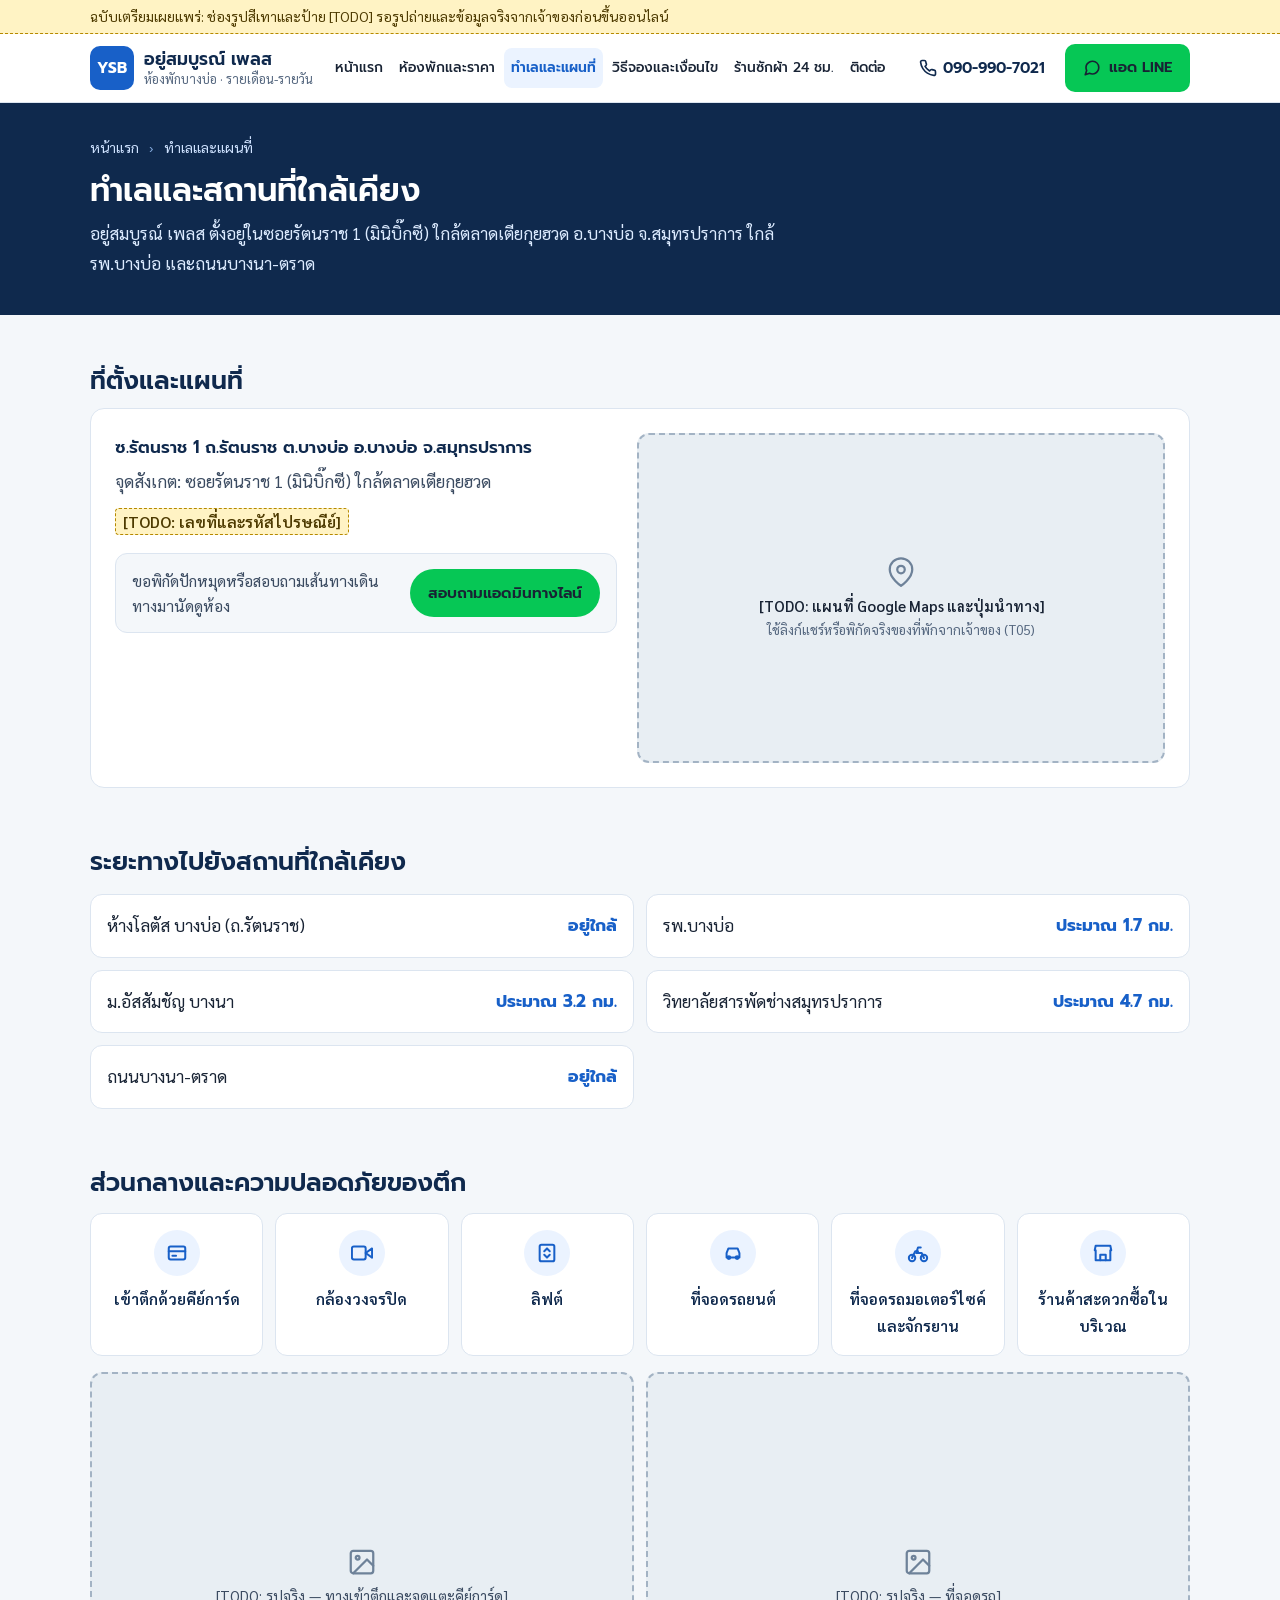
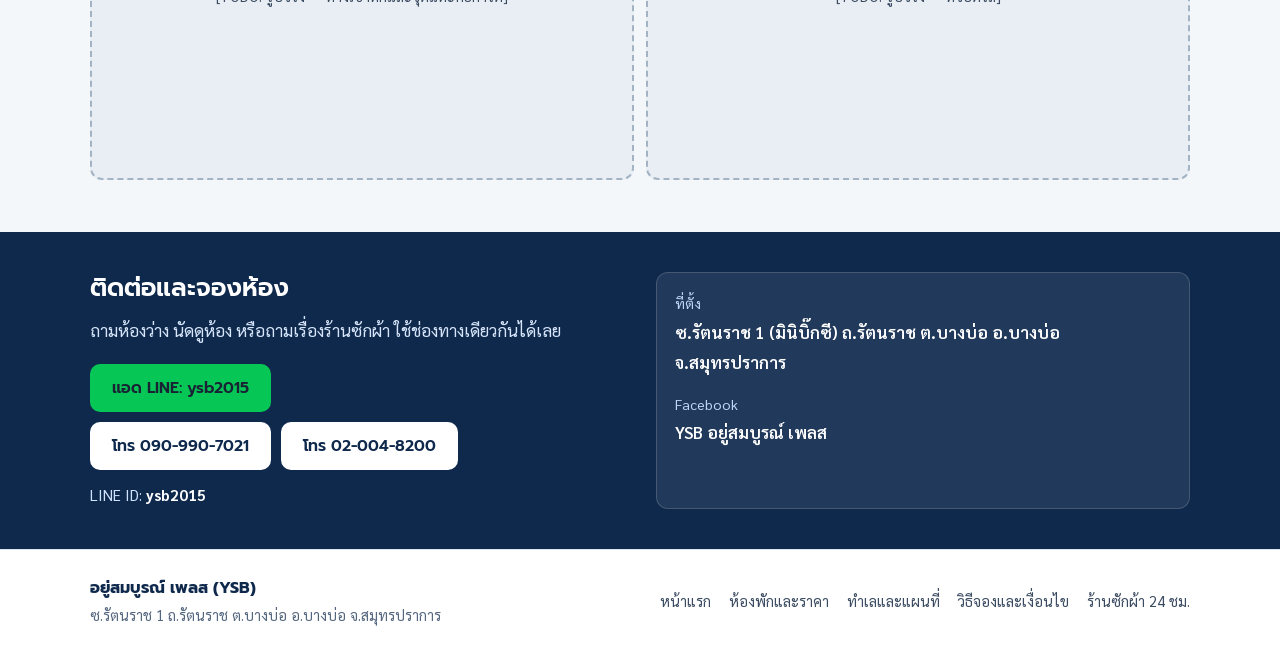
==== commit 7442a011: "เงินประกันกุญแจรายวันกลับเป็น 300 บาท + เพิ่มโลตัส บางบ่อ" ====
--- a/location.html
+++ b/location.html
@@ -119,6 +119,10 @@
         <h2>ระยะทางไปยังสถานที่ใกล้เคียง</h2>
         <div class="nearby-cards">
           <div class="nearby-card">
+            <span>ห้างโลตัส บางบ่อ (ถ.รัตนราช)</span>
+            <strong>อยู่ใกล้</strong>
+          </div>
+          <div class="nearby-card">
             <span>รพ.บางบ่อ</span>
             <strong>ประมาณ 1.7 กม.</strong>
           </div>
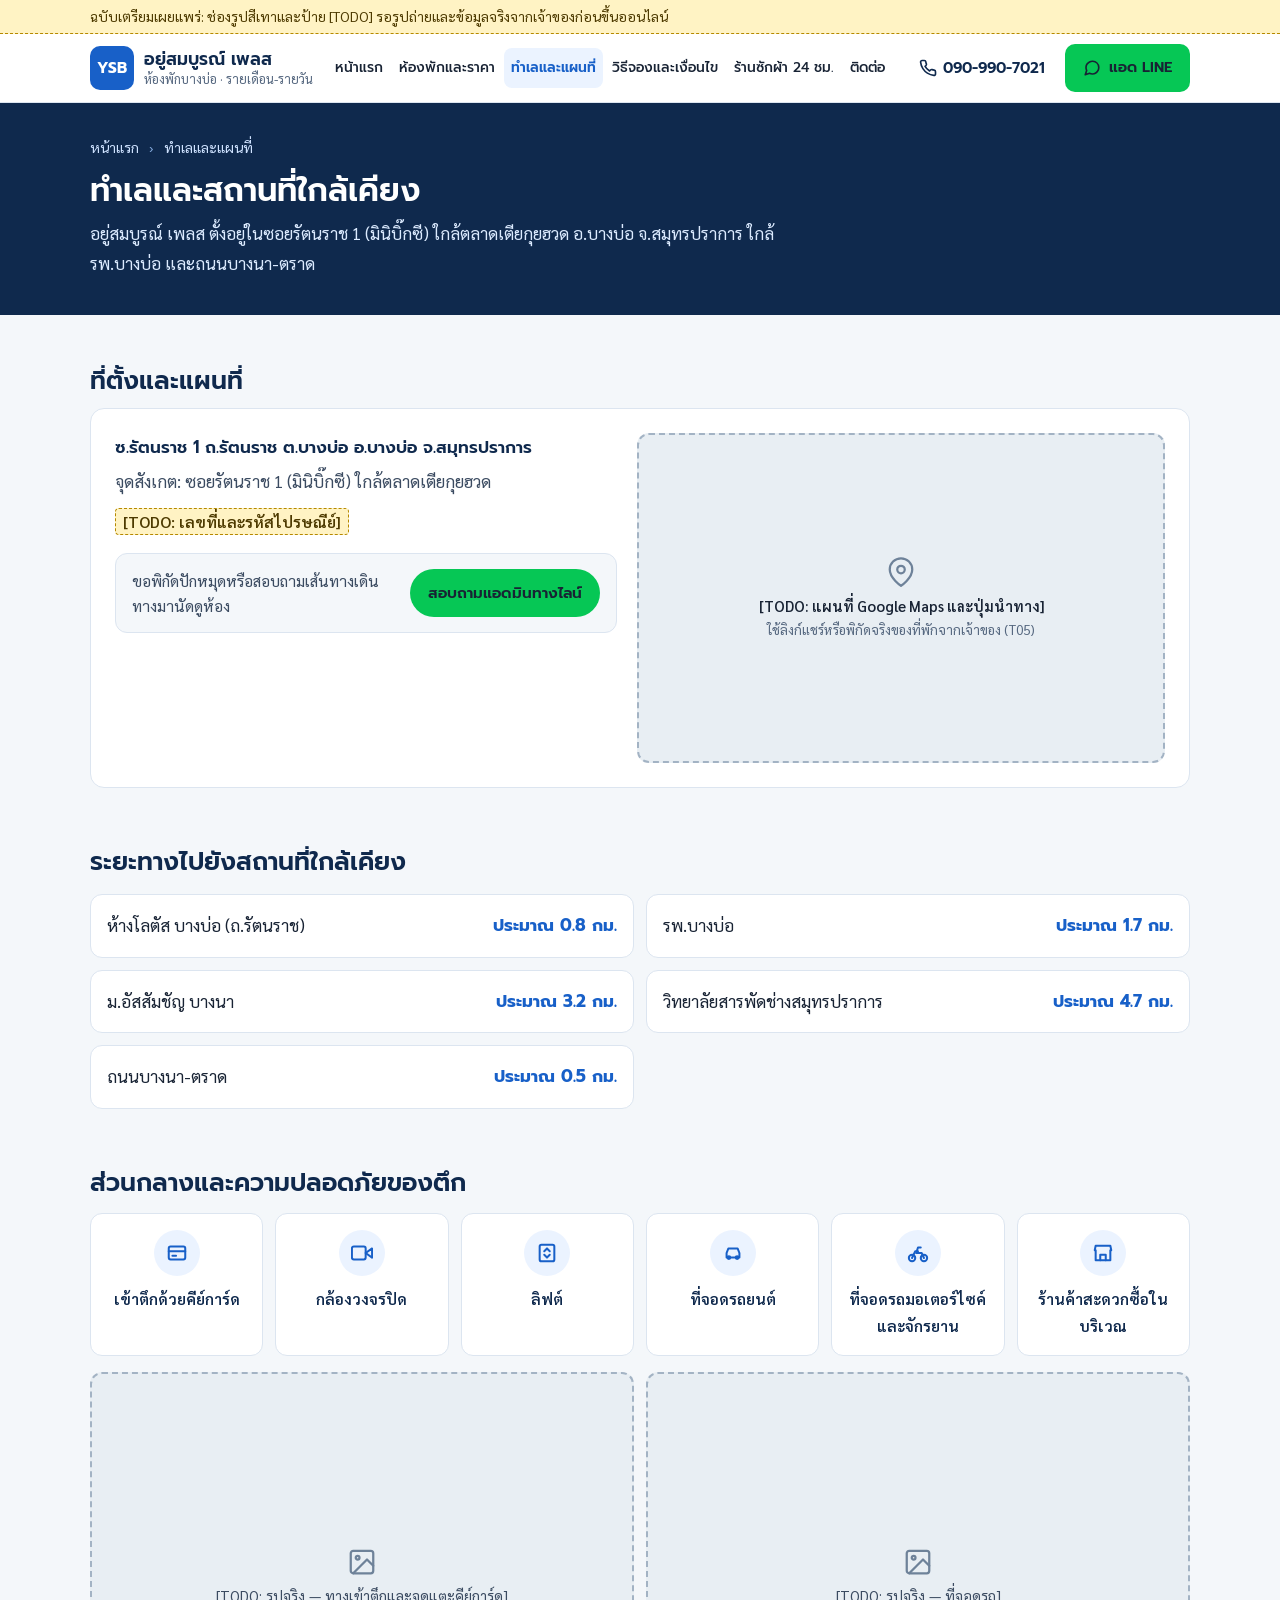
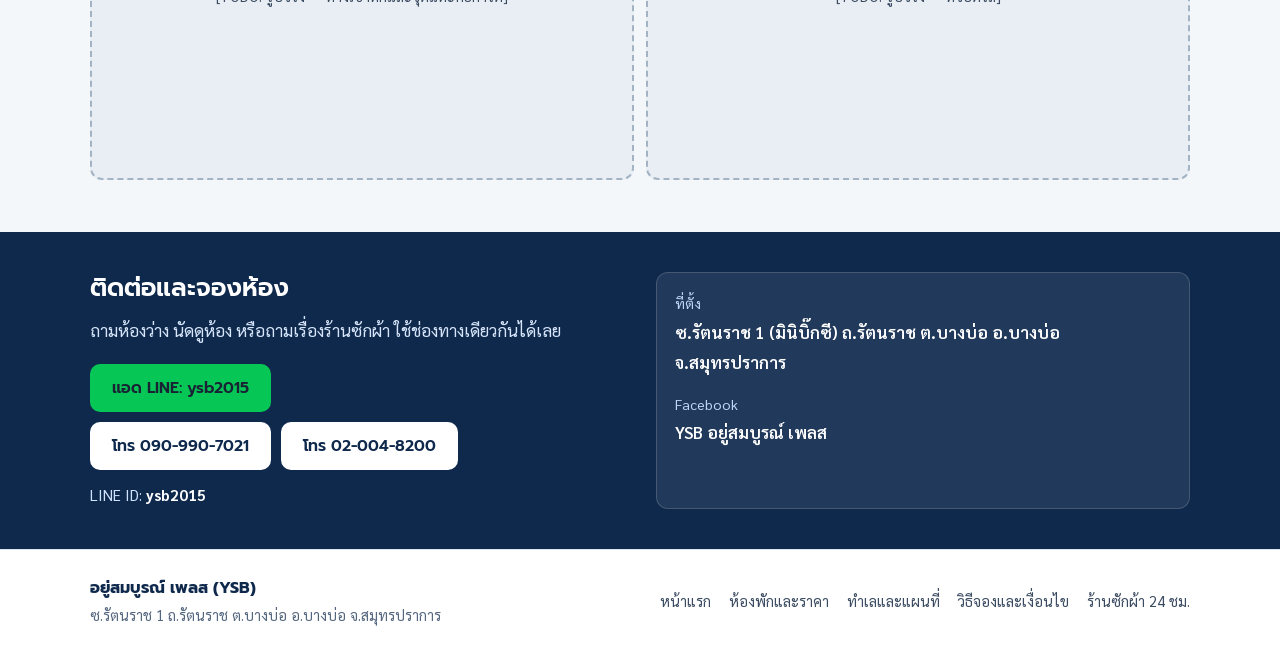
==== commit 75281a6e: "ใส่ระยะทางโลตัสบางบ่อ 0.8 กม. และถนนบางนา-ตราด 0.5 กม. และเปลี่ยนคำว่าสัญญาสั้นเป็นสัญญาระยะสั้น" ====
--- a/location.html
+++ b/location.html
@@ -120,7 +120,7 @@
         <div class="nearby-cards">
           <div class="nearby-card">
             <span>ห้างโลตัส บางบ่อ (ถ.รัตนราช)</span>
-            <strong>อยู่ใกล้</strong>
+            <strong>ประมาณ 0.8 กม.</strong>
           </div>
           <div class="nearby-card">
             <span>รพ.บางบ่อ</span>
@@ -136,7 +136,7 @@
           </div>
           <div class="nearby-card">
             <span>ถนนบางนา-ตราด</span>
-            <strong>อยู่ใกล้</strong>
+            <strong>ประมาณ 0.5 กม.</strong>
           </div>
         </div>
       </div>
